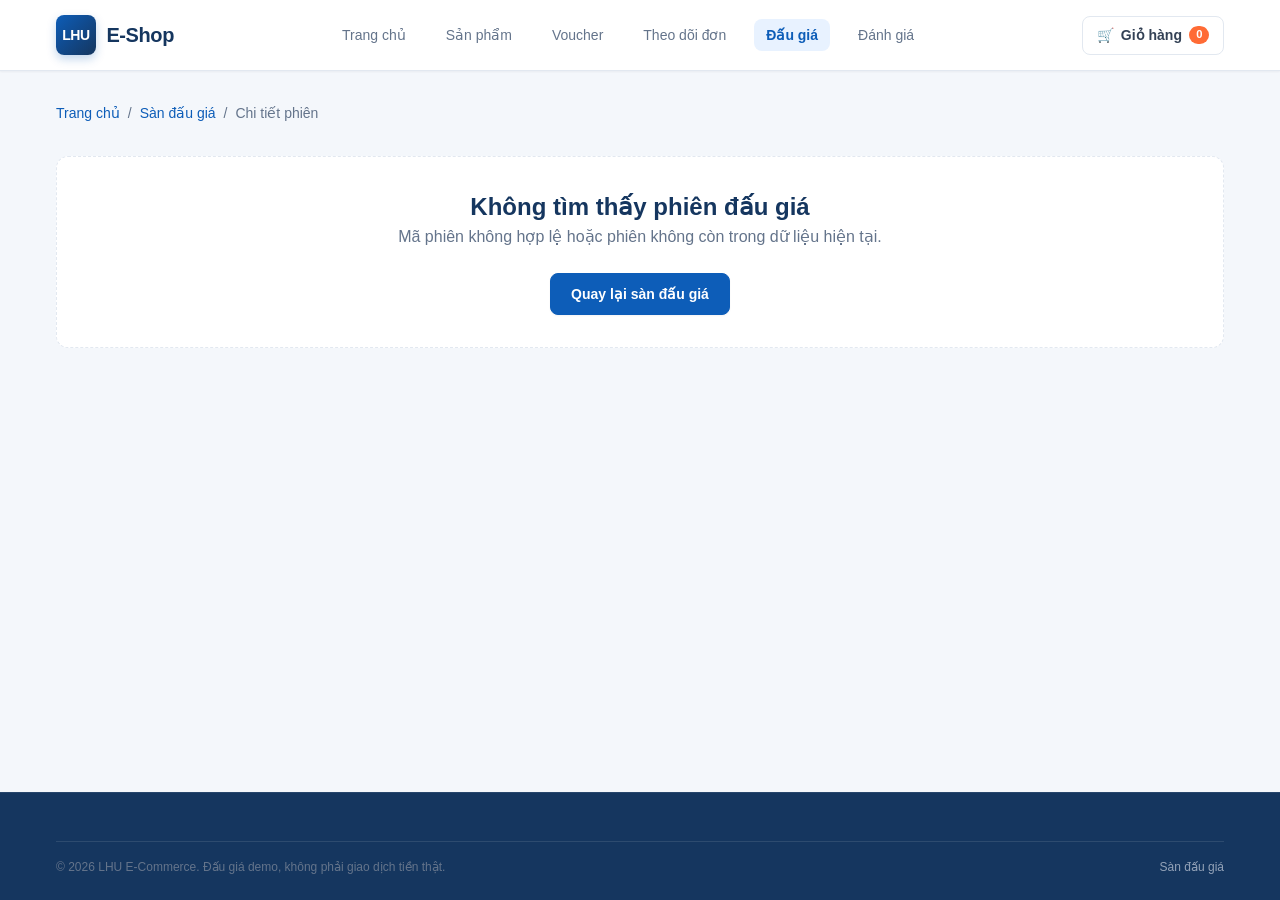
==== pages/auction-detail.html @ 3b7986d2 "trang dau gia" ====
<!DOCTYPE html>
<html lang="vi">
<head>
  <meta charset="UTF-8">
  <meta name="viewport" content="width=device-width, initial-scale=1.0">
  <meta name="description" content="Chi tiết phiên đấu giá mô phỏng trên LHU E-Commerce.">
  <title>Chi tiết đấu giá | LHU E-Commerce</title>
  <link rel="stylesheet" href="../css/style.css">
  <link rel="stylesheet" href="../css/auction.css">
</head>
<body>
  <header class="site-header">
    <div class="container header-container">
      <a href="../index.html" class="brand-logo"><span class="logo-icon">LHU</span><span>E-Shop</span></a>
      <button type="button" class="menu-toggle" id="menuToggle" aria-label="Mở menu điều hướng" aria-expanded="false">☰</button>
      <nav class="main-nav" id="mainNav" aria-label="Điều hướng chính">
        <ul class="nav-list">
          <li><a href="../index.html" class="nav-link">Trang chủ</a></li>
          <li><a href="./products.html" class="nav-link">Sản phẩm</a></li>
          <li><a href="./vouchers.html" class="nav-link">Voucher</a></li>
          <li><a href="./order-tracking.html" class="nav-link">Theo dõi đơn</a></li>
          <li><a href="./auction.html" class="nav-link active" aria-current="page">Đấu giá</a></li>
          <li><a href="./reviews.html" class="nav-link">Đánh giá</a></li>
        </ul>
      </nav>
      <div class="header-actions"><a href="./cart.html" class="action-link" aria-label="Giỏ hàng của bạn"><span aria-hidden="true">🛒</span><span>Giỏ hàng</span><span class="cart-counter" id="cartCount">0</span></a></div>
    </div>
  </header>

  <main class="main-content auction-page">
    <div class="container auction-container">
      <nav class="auction-breadcrumb" aria-label="Breadcrumb"><a href="../index.html">Trang chủ</a><span aria-hidden="true">/</span><a href="./auction.html">Sàn đấu giá</a><span aria-hidden="true">/</span><span>Chi tiết phiên</span></nav>
      <div id="auctionDetailContent"></div>
      <section class="auction-history-section" id="auctionHistorySection" aria-labelledby="auctionHistoryTitle" hidden>
        <div class="auction-section-heading"><div><span class="auction-eyebrow">HOẠT ĐỘNG PHIÊN</span><h2 id="auctionHistoryTitle">Lịch sử đặt giá</h2></div><p id="auctionBidCount"></p></div>
        <div class="auction-table-wrap">
          <table class="auction-history-table">
            <thead><tr><th scope="col">STT</th><th scope="col">Người đặt giá</th><th scope="col">Số tiền</th><th scope="col">Thời gian đặt</th><th scope="col">Trạng thái</th></tr></thead>
            <tbody id="auctionHistoryBody"></tbody>
          </table>
        </div>
      </section>
    </div>
  </main>

  <footer class="site-footer" role="contentinfo"><div class="container"><div class="footer-bottom"><p>&copy; 2026 LHU E-Commerce. Đấu giá demo, không phải giao dịch tiền thật.</p><p><a href="./auction.html">Sàn đấu giá</a></p></div></div></footer>
  <script type="module" src="../js/pages/auction-detail.js"></script>
</body>
</html>
---- css/style.css ----
@import url("./variables.css");
@import url("./layout.css");
@import url("./components.css");
---- css/auction.css ----
.auction-page {
  padding-block: var(--spacing-xl) var(--spacing-2xl);
}

.auction-container {
  max-width: 1200px;
}

.auction-hero,
.auction-detail {
  display: grid;
  grid-template-columns: minmax(0, 1fr) auto;
  align-items: center;
  gap: var(--spacing-xl);
  padding: clamp(1.4rem, 4vw, 2.5rem);
  border: 1px solid rgba(13, 93, 184, 0.12);
  border-radius: var(--border-radius-xl);
  background: linear-gradient(135deg, #fff 0%, var(--primary-light) 100%);
  box-shadow: var(--shadow-sm);
}

.auction-hero h1,
.auction-detail-title {
  margin: 0.45rem 0 0.75rem;
  color: var(--deep-navy);
  font-size: clamp(1.8rem, 4vw, 2.7rem);
  line-height: 1.15;
}

.auction-hero p,
.auction-detail-description {
  max-width: 720px;
  margin: 0;
  color: var(--gray-600);
  line-height: 1.7;
}

.auction-eyebrow {
  color: var(--primary);
  font-size: var(--font-size-xs);
  font-weight: var(--font-weight-bold);
  letter-spacing: 0.08em;
}

.auction-controls {
  display: grid;
  grid-template-columns: minmax(220px, 1.5fr) repeat(2, minmax(180px, 1fr));
  gap: var(--spacing-md);
  margin-block: var(--spacing-xl) var(--spacing-md);
  padding: var(--spacing-lg);
  border: 1px solid var(--gray-200);
  border-radius: var(--border-radius-lg);
  background: var(--white);
}

.auction-control {
  display: grid;
  gap: 0.45rem;
}

.auction-control label,
.auction-bid-form label {
  color: var(--gray-800);
  font-size: var(--font-size-sm);
  font-weight: var(--font-weight-semibold);
}

.auction-demo-note {
  margin: var(--spacing-md) 0;
  padding: 0.8rem 1rem;
  border: 1px solid #bfdbfe;
  border-radius: var(--border-radius-md);
  background: #eff6ff;
  color: #1e3a8a;
  font-size: var(--font-size-sm);
  line-height: 1.55;
}

.auction-results {
  margin: var(--spacing-lg) 0 var(--spacing-md);
  color: var(--gray-600);
  font-size: var(--font-size-sm);
}

.auction-grid {
  display: grid;
  grid-template-columns: repeat(auto-fill, minmax(min(100%, 265px), 1fr));
  align-items: stretch;
  gap: var(--spacing-lg);
}

.auction-card {
  min-width: 0;
  overflow: hidden;
  border: 1px solid var(--gray-200);
  border-radius: var(--border-radius-lg);
  background: var(--white);
  box-shadow: var(--shadow-xs);
  transition: transform var(--transition-normal), box-shadow var(--transition-normal), border-color var(--transition-normal);
}

.auction-card:hover {
  transform: translateY(-4px);
  border-color: rgba(13, 93, 184, 0.35);
  box-shadow: var(--shadow-lg);
}

.auction-card-media {
  position: relative;
  height: 205px;
  overflow: hidden;
  background: linear-gradient(135deg, var(--primary-light), #e2e8f0);
}

.auction-card-image,
.auction-detail-image {
  display: block;
  width: 100%;
  height: 100%;
  object-fit: cover;
}

.auction-card-image.is-unavailable,
.auction-detail-image.is-unavailable {
  visibility: hidden;
}

.auction-status,
.auction-ending-badge {
  position: absolute;
  z-index: 1;
  top: 0.8rem;
  left: 0.8rem;
  display: inline-flex;
  align-items: center;
  min-height: 27px;
  padding: 0.25rem 0.65rem;
  border: 1px solid transparent;
  border-radius: var(--border-radius-full);
  font-size: var(--font-size-xs);
  font-weight: var(--font-weight-bold);
}

.auction-status-upcoming {
  background: #fffbeb;
  color: #92400e;
  border-color: #fde68a;
}

.auction-status-active {
  background: #dcfce7;
  color: #166534;
  border-color: #bbf7d0;
}

.auction-status-ended {
  background: #f1f5f9;
  color: #475569;
  border-color: #cbd5e1;
}

.auction-card-media > .auction-status {
  position: absolute;
}

.auction-ending-badge {
  top: 0.8rem;
  right: 0.8rem;
  left: auto;
  background: #fee2e2;
  color: #991b1b;
  border-color: #fecaca;
}

.auction-card-content {
  display: flex;
  min-height: 345px;
  flex-direction: column;
  padding: var(--spacing-md);
}

.auction-card-title {
  margin: 0 0 0.5rem;
  color: var(--deep-navy);
  font-size: var(--font-size-lg);
  line-height: 1.35;
}

.auction-card-description {
  display: -webkit-box;
  min-height: 3.2em;
  overflow: hidden;
  margin: 0 0 var(--spacing-md);
  color: var(--gray-600);
  font-size: var(--font-size-sm);
  line-height: 1.6;
  -webkit-box-orient: vertical;
  -webkit-line-clamp: 2;
}

.auction-card-prices {
  display: grid;
  grid-template-columns: 1fr auto;
  gap: 0.35rem 0.6rem;
  align-items: center;
  padding-block: 0.7rem;
  border-block: 1px solid var(--gray-100);
  font-size: var(--font-size-sm);
}

.auction-muted {
  color: var(--gray-600);
}

.auction-card-current-price,
.auction-history-amount {
  color: var(--primary);
  font-weight: var(--font-weight-bold);
}

.auction-card-meta {
  display: grid;
  gap: 0.35rem;
  margin-top: 0.7rem;
  color: var(--gray-600);
  font-size: var(--font-size-xs);
}

.auction-card-countdown {
  margin: auto 0 0.8rem;
  padding-top: var(--spacing-md);
  color: var(--deep-navy);
  font-size: var(--font-size-sm);
  font-weight: var(--font-weight-bold);
  font-variant-numeric: tabular-nums;
}

.auction-card-endtime {
  margin: 0.55rem 0 0;
  color: var(--gray-600);
  font-size: var(--font-size-xs);
}

.auction-card-action {
  width: 100%;
  margin-top: 0.2rem;
}

.auction-empty,
.auction-not-found {
  margin-block: var(--spacing-xl);
  padding: var(--spacing-xl);
  border: 1px dashed var(--gray-200);
  border-radius: var(--border-radius-lg);
  background: var(--white);
  text-align: center;
}

.auction-breadcrumb {
  display: flex;
  flex-wrap: wrap;
  gap: 0.5rem;
  margin: 0 0 var(--spacing-lg);
  color: var(--gray-600);
  font-size: var(--font-size-sm);
}

.auction-breadcrumb a {
  color: var(--primary);
}

.auction-detail {
  grid-template-columns: minmax(0, 0.95fr) minmax(0, 1.05fr);
  align-items: stretch;
  padding: 0;
  overflow: hidden;
}

.auction-detail-image-wrap {
  min-height: 410px;
  background: linear-gradient(135deg, var(--primary-light), #e2e8f0);
}

.auction-detail-information {
  padding: clamp(1.2rem, 3vw, 2rem);
}

.auction-detail-topline {
  display: flex;
  flex-wrap: wrap;
  align-items: center;
  gap: 0.6rem;
}

.auction-status {
  position: static;
}

.auction-session-id {
  color: var(--gray-600);
  font-size: var(--font-size-xs);
}

.auction-detail-title {
  font-size: clamp(1.65rem, 3.5vw, 2.3rem);
}

.auction-detail-price-grid {
  display: grid;
  grid-template-columns: repeat(2, minmax(0, 1fr));
  gap: 0.7rem;
  margin-block: var(--spacing-lg);
}

.auction-detail-price-item {
  display: grid;
  gap: 0.35rem;
  padding: 0.8rem;
  border: 1px solid var(--gray-200);
  border-radius: var(--border-radius-md);
  background: var(--white);
}

.auction-detail-price-item span {
  color: var(--gray-600);
  font-size: var(--font-size-xs);
}

.auction-detail-price-item strong {
  color: var(--deep-navy);
  font-size: var(--font-size-base);
}

.auction-detail-price-item .auction-highlight-value {
  color: var(--primary);
  font-size: var(--font-size-lg);
}

.auction-detail-countdown {
  margin: 0 0 0.35rem;
  color: #b45309;
  font-size: var(--font-size-lg);
  font-weight: var(--font-weight-extrabold);
  font-variant-numeric: tabular-nums;
}

.auction-time-info,
.auction-form-hint {
  color: var(--gray-600);
  font-size: var(--font-size-xs);
  line-height: 1.6;
}

.auction-bid-form {
  display: grid;
  gap: 0.55rem;
  margin-top: var(--spacing-md);
}

.auction-bid-form .btn {
  width: 100%;
}

.auction-bid-form .btn:disabled {
  cursor: not-allowed;
  opacity: 0.55;
  transform: none;
}

.auction-feedback {
  margin: 0;
  padding: 0.7rem 0.8rem;
  border-radius: var(--border-radius-md);
  background: #eff6ff;
  color: #1e3a8a;
  font-size: var(--font-size-sm);
}

.auction-history-section {
  margin-top: var(--spacing-2xl);
  padding: var(--spacing-lg);
  border: 1px solid var(--gray-200);
  border-radius: var(--border-radius-lg);
  background: var(--white);
}

.auction-section-heading {
  display: flex;
  align-items: end;
  justify-content: space-between;
  gap: var(--spacing-md);
  margin-bottom: var(--spacing-md);
}

.auction-section-heading h2 {
  margin: 0.35rem 0 0;
  color: var(--deep-navy);
}

.auction-section-heading p {
  color: var(--gray-600);
  font-size: var(--font-size-sm);
}

.auction-table-wrap {
  overflow-x: auto;
}

.auction-history-table {
  width: 100%;
  border-collapse: collapse;
  text-align: left;
}

.auction-history-table th,
.auction-history-table td {
  padding: 0.8rem;
  border-bottom: 1px solid var(--gray-200);
  white-space: nowrap;
}

.auction-history-table th {
  background: var(--gray-100);
  color: var(--gray-800);
  font-size: var(--font-size-xs);
}

.auction-history-table td {
  color: var(--gray-800);
  font-size: var(--font-size-sm);
}

.auction-history-table tr:last-child td {
  border-bottom: 0;
}

.auction-leading-label {
  color: #15803d;
  font-weight: var(--font-weight-bold);
}

.auction-outbid-label {
  color: #b45309;
  font-weight: var(--font-weight-semibold);
}

.auction-history-empty {
  padding-block: var(--spacing-xl) !important;
  color: var(--gray-600) !important;
  text-align: center;
}

.auction-my-highest,
.auction-my-result {
  margin: 0.35rem 0;
  color: var(--gray-800);
  font-size: var(--font-size-sm);
}

.auction-my-hero {
  margin-bottom: var(--spacing-md);
}

.auction-not-found h1 {
  color: var(--deep-navy);
}

.auction-not-found p {
  margin-bottom: var(--spacing-lg);
  color: var(--gray-600);
}

@media (max-width: 760px) {
  .auction-controls {
    grid-template-columns: 1fr 1fr;
  }

  .auction-control:first-child {
    grid-column: 1 / -1;
  }

  .auction-detail {
    grid-template-columns: 1fr;
  }

  .auction-detail-image-wrap {
    min-height: 300px;
    max-height: 380px;
  }
}

@media (max-width: 520px) {
  .auction-page {
    padding-top: var(--spacing-md);
  }

  .auction-hero,
  .auction-my-hero {
    grid-template-columns: 1fr;
    gap: var(--spacing-md);
  }

  .auction-hero > .btn {
    width: 100%;
  }

  .auction-controls {
    grid-template-columns: 1fr;
    padding: var(--spacing-md);
  }

  .auction-control:first-child {
    grid-column: auto;
  }

  .auction-detail-price-grid {
    grid-template-columns: 1fr;
  }

  .auction-section-heading {
    align-items: flex-start;
    flex-direction: column;
    gap: 0;
  }

  .auction-history-section {
    padding: var(--spacing-md);
  }
}

@media (prefers-reduced-motion: reduce) {
  .auction-card {
    transition: none;
  }

  .auction-card:hover {
    transform: none;
  }
}
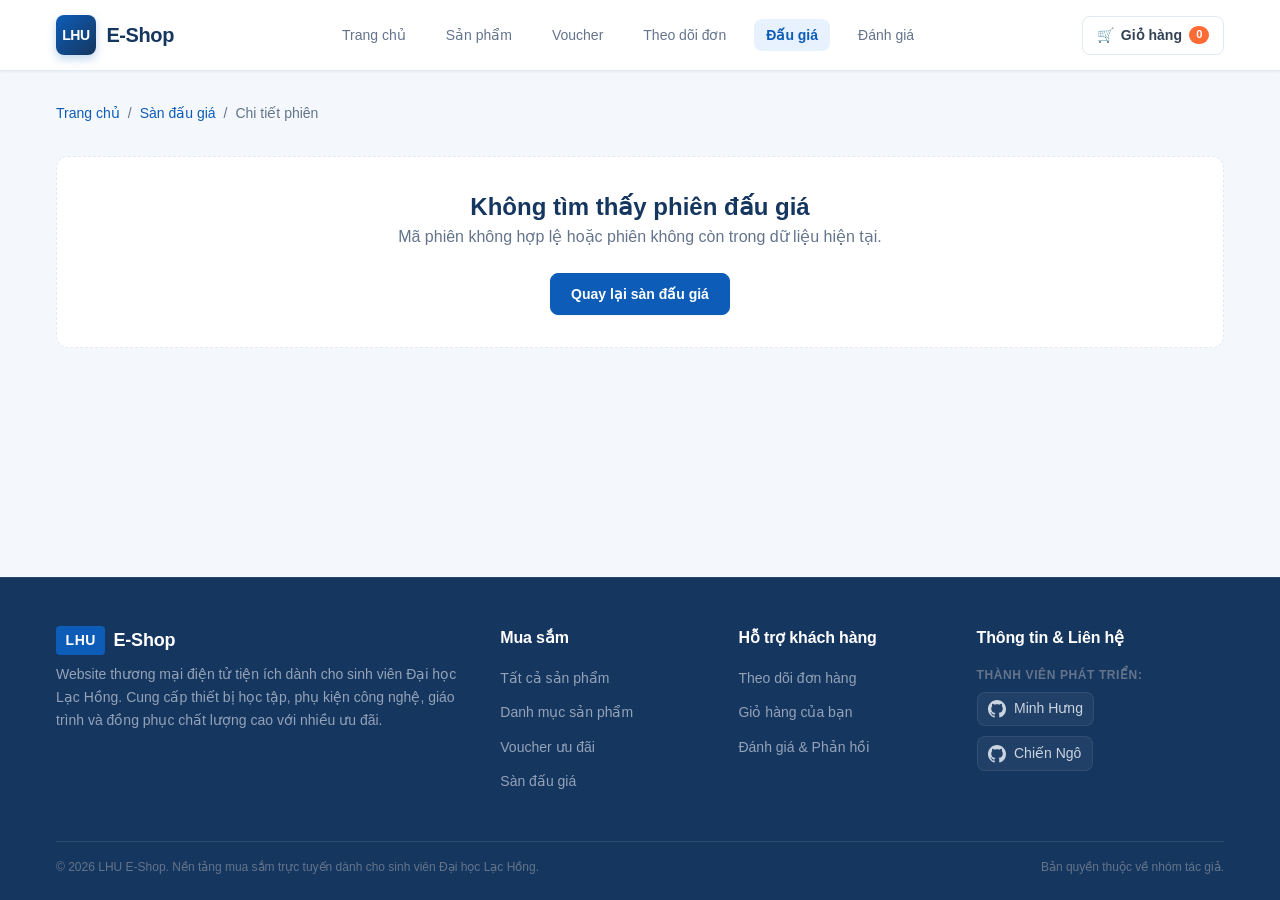
==== commit 11a6c951: "Improve homepage and voucher UI" ====
--- a/pages/auction-detail.html
+++ b/pages/auction-detail.html
@@ -43,7 +43,75 @@
     </div>
   </main>
 
-  <footer class="site-footer" role="contentinfo"><div class="container"><div class="footer-bottom"><p>&copy; 2026 LHU E-Commerce. Đấu giá demo, không phải giao dịch tiền thật.</p><p><a href="./auction.html">Sàn đấu giá</a></p></div></div></footer>
-  <script type="module" src="../js/pages/auction-detail.js"></script>
+  <!-- Footer -->
+  <footer class="site-footer" role="contentinfo">
+    <div class="container">
+      <div class="footer-grid">
+        <!-- Cột 1: LHU E-Shop -->
+        <div class="footer-col">
+          <div class="footer-brand">
+            <span class="logo-icon">LHU</span>
+            <span class="footer-brand-name">E-Shop</span>
+          </div>
+          <p class="footer-desc">
+            Website thương mại điện tử tiện ích dành cho sinh viên Đại học Lạc Hồng. Cung cấp thiết bị học tập, phụ kiện công nghệ, giáo trình và đồng phục chất lượng cao với nhiều ưu đãi.
+          </p>
+        </div>
+
+        <!-- Cột 2: Mua sắm -->
+        <div class="footer-col">
+          <h4>Mua sắm</h4>
+          <ul>
+            <li><a href="./products.html">Tất cả sản phẩm</a></li>
+            <li><a href="../index.html#categoryList">Danh mục sản phẩm</a></li>
+            <li><a href="./vouchers.html">Voucher ưu đãi</a></li>
+            <li><a href="./auction.html">Sàn đấu giá</a></li>
+          </ul>
+        </div>
+
+        <!-- Cột 3: Hỗ trợ khách hàng -->
+        <div class="footer-col">
+          <h4>Hỗ trợ khách hàng</h4>
+          <ul>
+            <li><a href="./order-tracking.html">Theo dõi đơn hàng</a></li>
+            <li><a href="./cart.html">Giỏ hàng của bạn</a></li>
+            <li><a href="./reviews.html">Đánh giá & Phản hồi</a></li>
+          </ul>
+        </div>
+
+        <!-- Cột 4: Thông tin & Liên hệ -->
+        <div class="footer-col">
+          <h4>Thông tin & Liên hệ</h4>
+          <p class="footer-dev-title">Thành viên phát triển:</p>
+          <ul class="footer-dev-list">
+            <li>
+              <a href="https://github.com/MinhHung309" target="_blank" rel="noopener noreferrer" class="dev-link">
+                <svg class="github-icon" viewBox="0 0 24 24" width="18" height="18" aria-hidden="true" fill="currentColor">
+                  <path d="M12 0C5.37 0 0 5.37 0 12c0 5.31 3.435 9.795 8.205 11.385.6.105.825-.255.825-.57 0-.285-.015-1.23-.015-2.235-3.015.555-3.795-.735-4.035-1.41-.135-.345-.72-1.41-1.23-1.695-.42-.225-1.02-.78-.015-.795.945-.015 1.62.87 1.845 1.23 1.08 1.815 2.805 1.305 3.495.99.105-.78.42-1.305.765-1.605-2.67-.3-5.46-1.335-5.46-5.925 0-1.305.465-2.385 1.23-3.225-.12-.3-.54-1.53.12-3.18 0 0 1.005-.315 3.3 1.23.96-.27 1.98-.405 3-.405s2.04.135 3 .405c2.295-1.56 3.3-1.23 3.3-1.23.66 1.65.24 2.88.12 3.18.765.84 1.23 1.905 1.23 3.225 0 4.605-2.805 5.625-5.475 5.925.435.375.81 1.095.81 2.22 0 1.605-.015 2.895-.015 3.3 0 .315.225.69.825.57A12.02 12.02 0 0024 12c0-6.63-5.37-12-12-12z"/>
+                </svg>
+                <span>Minh Hưng</span>
+              </a>
+            </li>
+            <li>
+              <a href="https://github.com/ChienNgo1510" target="_blank" rel="noopener noreferrer" class="dev-link">
+                <svg class="github-icon" viewBox="0 0 24 24" width="18" height="18" aria-hidden="true" fill="currentColor">
+                  <path d="M12 0C5.37 0 0 5.37 0 12c0 5.31 3.435 9.795 8.205 11.385.6.105.825-.255.825-.57 0-.285-.015-1.23-.015-2.235-3.015.555-3.795-.735-4.035-1.41-.135-.345-.72-1.41-1.23-1.695-.42-.225-1.02-.78-.015-.795.945-.015 1.62.87 1.845 1.23 1.08 1.815 2.805 1.305 3.495.99.105-.78.42-1.305.765-1.605-2.67-.3-5.46-1.335-5.46-5.925 0-1.305.465-2.385 1.23-3.225-.12-.3-.54-1.53.12-3.18 0 0 1.005-.315 3.3 1.23.96-.27 1.98-.405 3-.405s2.04.135 3 .405c2.295-1.56 3.3-1.23 3.3-1.23.66 1.65.24 2.88.12 3.18.765.84 1.23 1.905 1.23 3.225 0 4.605-2.805 5.625-5.475 5.925.435.375.81 1.095.81 2.22 0 1.605-.015 2.895-.015 3.3 0 .315.225.69.825.57A12.02 12.02 0 0024 12c0-6.63-5.37-12-12-12z"/>
+                </svg>
+                <span>Chiến Ngô</span>
+              </a>
+            </li>
+          </ul>
+        </div>
+      </div>
+
+      <!-- Đường phân cách & Dòng bản quyền -->
+      <div class="footer-bottom">
+        <p>&copy; 2026 LHU E-Shop. Nền tảng mua sắm trực tuyến dành cho sinh viên Đại học Lạc Hồng.</p>
+        <p>Bản quyền thuộc về nhóm tác giả.</p>
+      </div>
+    </div>
+  </footer>
+
+<script type="module" src="../js/pages/auction-detail.js"></script>
 </body>
 </html>
